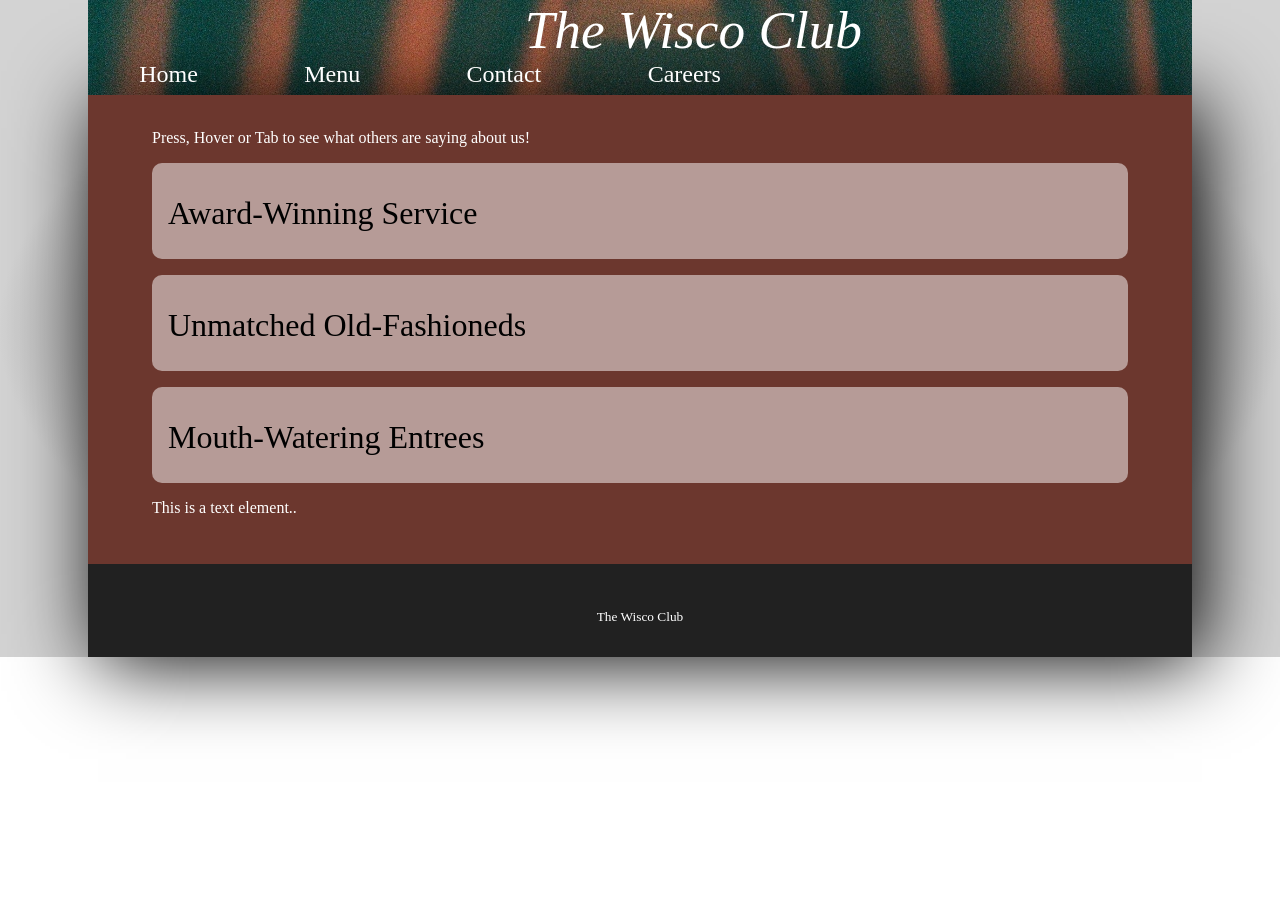
==== CP1_supperclub/index.html @ 633d5ccf "add footer css and adjust outer div height" ====
<!DOCTYPE html>
<html lang="en">
    <head>
        <meta charset="UTF-8">
        <meta name="viewport" content="width=device-width, initial-scale=1.0">
        <title>Wisco Club</title>
        <link rel="stylesheet" href="styles.css">
    </head>
    <body>
        <a class="skip-link" href="#main">Skip to main content</a>
        <div id="fixwidth">
            <header>
                <h1><em>The Wisco Club</em></h1>
                <nav>
                    <!-- these would be different href values for other pages -->
                    <a href="index.html">Home</a>
                    <a href="index.html">Menu</a>
                    <a href="index.html">Contact</a>
                    <a href="index.html">Careers</a>
                </nav>
            </header>
            <br>
            <main id="main">
                <br>
                <p>Press, Hover or Tab to see what others are saying about us!</p>
                <div class="hero award">
                    <p>Award-Winning Service</p>
                </div>
                <div class="hero oldf">
                    <p>Unmatched Old-Fashioneds</p>
                </div>
                <div class="hero food">
                    <p>Mouth-Watering Entrees</p>
                </div>
                <!-- Image from https://unsplash.com/photos/a-group-of-people-sitting-at-a-table-in-a-restaurant-xybK6i18C7w -->
                <!-- Image from https://unsplash.com/photos/a-romantic-dinner-setting-with-food-and-candles--zcILE8jS0M -->
                <!-- Image from https://unsplash.com/photos/shallow-focus-photo-of-sliced-lemon-in-glass-cup-VLc3BggMacw -->
                <div class="card">
                    <p>This is a text element..</p>
                </div>
                <br>
                <footer>
                    <br><br>
                    <p>The Wisco Club</p>
                </footer>
            </main> 
        </div>
    </body>
</html>
---- CP1_supperclub/styles.css ----
/* normalization */
*, *::before, *::after {
    box-sizing: border-box;
}
/*html { -webkit-text-size-adjust: 100%; }  **GOT WARNING FROM W3C?** */
img, picture, video { display: block; max-width: 100%; }

/* custom variables */
:root {
   --color-primary: rgb(108, 55, 46);
   --color-secondary: rgb(33, 33, 33);
}

/* body */
body {
    font-family: Cambria, Cochin, serif;
    color: black;
    min-width: 700px;
}
#fixwidth {
    background: radial-gradient(closest-side at 50% 50%, black, lightgrey 99%);
    background-size: cover;
    height: auto;
    margin: 0 -1em;
    padding: 0 6em;
}

/* header */
header {
    background-image: url('curtains.jpg');
    background-size: cover;
    height: 7em;
    margin-top: -.5em;
    margin-bottom: -2.2em;
}
header h1 {
    width: 444px;
    margin: 0 auto;
    font-size: 333%;
    font-weight: 100;
    color: white;
    text-align: right;
}
nav a {
    color: white;
    display: inline-block;
    margin: 0 4vw;
    font-size: 150%;
    text-align: right;
    text-decoration: none;
}
/* example of :hover + :focus for nav*/
nav a:hover, nav a:focus-visible {
    transition: transform 0.5s ease-in-out;
    transform: scale(1.02);
}

/* main */
main {
    background-color: var(--color-primary);
    box-shadow: 10px 5px 5em black;
    color: white;
    height: auto;
    padding: 0 4em;
}
.hero {
    position: relative;
    background: rgba(255,255,255, 50%);
    border-radius: 10px;
    color: black;
    padding: 3px 1em;
    margin-bottom: 1em;
    text-align: center;
    height: 6em;
}
.hero p {
    font-size: 200%;
    position: absolute;
    top: 0px;
}
/* animation requirement */
@keyframes heroText {
    0% { color: black; left: 0px;}
    80% { color: white; left: 4em; }
    100% { color: white; left: 2em; }
}
.hero:hover p, .hero:focus-visible p {
    animation-name: heroText;
    animation-duration: 5s;
    animation-fill-mode: forwards;
}

/* hero card images */
.hero:hover, .hero:focus-visible {
    background-size: cover;
}
.award:hover, .award:focus-visible {
    background-image: linear-gradient(rgba(0,0,0,0.5), rgba(0,0,0,0.5)),
        url('curtains.jpg');  
    background-position: center;
}
.oldf:hover, .oldf:focus-visible {
    background-image: linear-gradient(rgba(0,0,0,0.5), rgba(0,0,0,0.5)),
        url('brandy.jpg');
    background-position: 10% 50%;
}
.food:hover, .food:focus-visible {
    background-image: linear-gradient(rgba(0,0,0,0.5), rgba(0,0,0,0.5)), 
        url('food.jpg');
    background-position: center;
}
/* more main content? */
.card {
    
}

/* footer */
footer {
    background-color: var(--color-secondary);
    background-size: cover;
    font-size: smaller;
    color: white;
    text-align: center;
    height: 7em;
    margin: 1em -4.8em;
}

/* skip link */
.skip-link {
    position: absolute;
    top: -60px;
    left: 0;
    background: var(--color-primary);
    color: white;
    padding: .1em;
    z-index: 100;
    text-decoration: none;
}
.skip-link:focus {
    top: 0;
}

/* focus visibility */
a:focus-visible,
button:focus-visible,
input:focus-visible,
.hero:focus-visible {
    outline: 3px solid orangered;
}

/* reduced motion */
@media (prefers-reduced-motion: reduce) {
    *, *::before, *::after {
        animation-duration: 0.01ms !important;
        animation-iteration-count: 1 !important;
        transition-duration: 0.01ms !important;
        scroll-behavior: auto !important;
    }
}
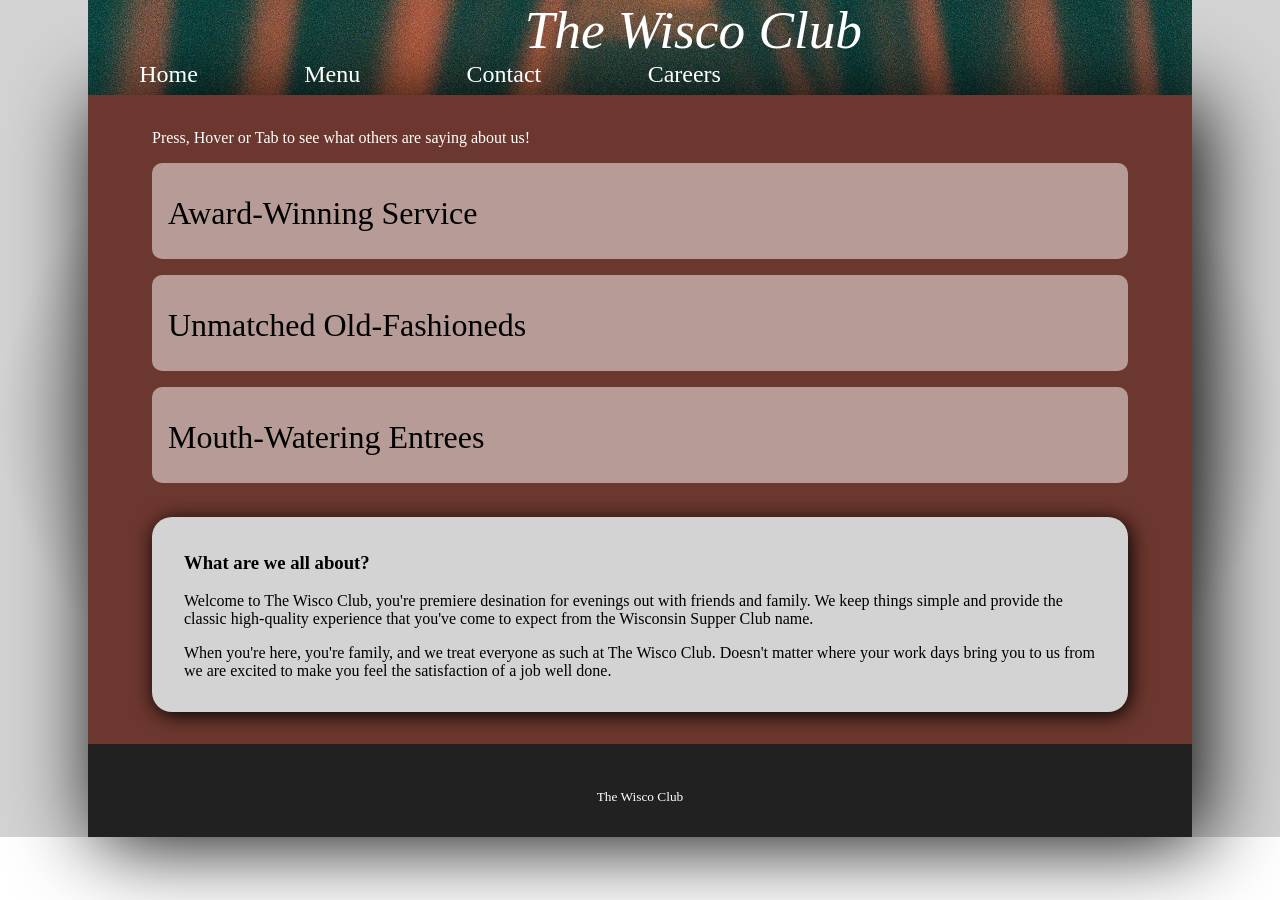
==== commit 8b2a35c9: "add text and card structure" ====
--- a/CP1_supperclub/index.html
+++ b/CP1_supperclub/index.html
@@ -35,8 +35,17 @@
                 <!-- Image from https://unsplash.com/photos/a-group-of-people-sitting-at-a-table-in-a-restaurant-xybK6i18C7w -->
                 <!-- Image from https://unsplash.com/photos/a-romantic-dinner-setting-with-food-and-candles--zcILE8jS0M -->
                 <!-- Image from https://unsplash.com/photos/shallow-focus-photo-of-sliced-lemon-in-glass-cup-VLc3BggMacw -->
+                <br>
                 <div class="card">
-                    <p>This is a text element..</p>
+                    <h3>What are we all about?</h3>
+                    <p>Welcome to The Wisco Club, you're premiere desination for evenings out with friends
+                        and family. We keep things simple and provide the classic high-quality experience that
+                        you've come to expect from the Wisconsin Supper Club name.
+                    </p>
+                    <p>When you're here, you're family, and we treat everyone as such at The Wisco Club.
+                        Doesn't matter where your work days bring you to us from we are excited to make you
+                        feel the satisfaction of a job well done.
+                    </p>
                 </div>
                 <br>
                 <footer>
--- a/CP1_supperclub/styles.css
+++ b/CP1_supperclub/styles.css
@@ -111,7 +111,11 @@
 }
 /* more main content? */
 .card {
-    
+    background-color: lightgrey;
+    border-radius: 20px;
+    color: black;
+    box-shadow: 2px 3px 20px black;
+    padding: 1em 2em;
 }
 
 /* footer */
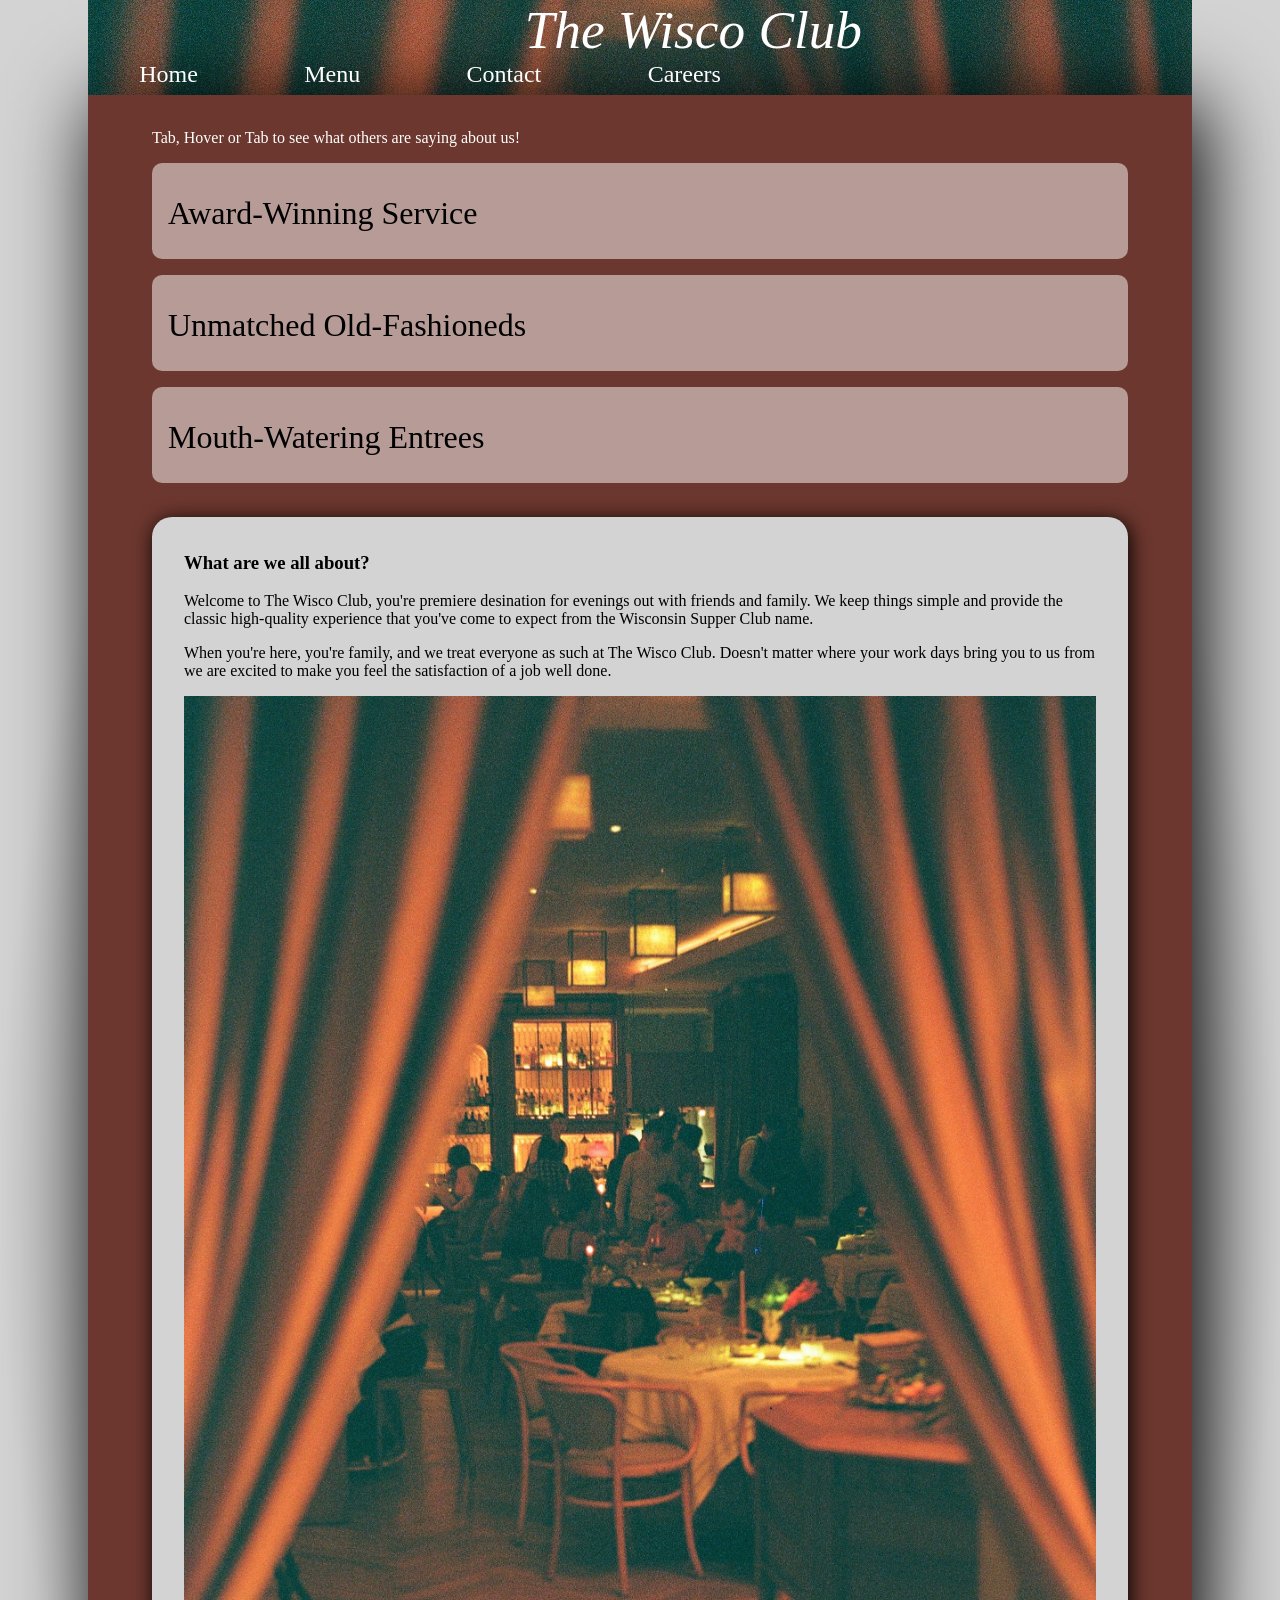
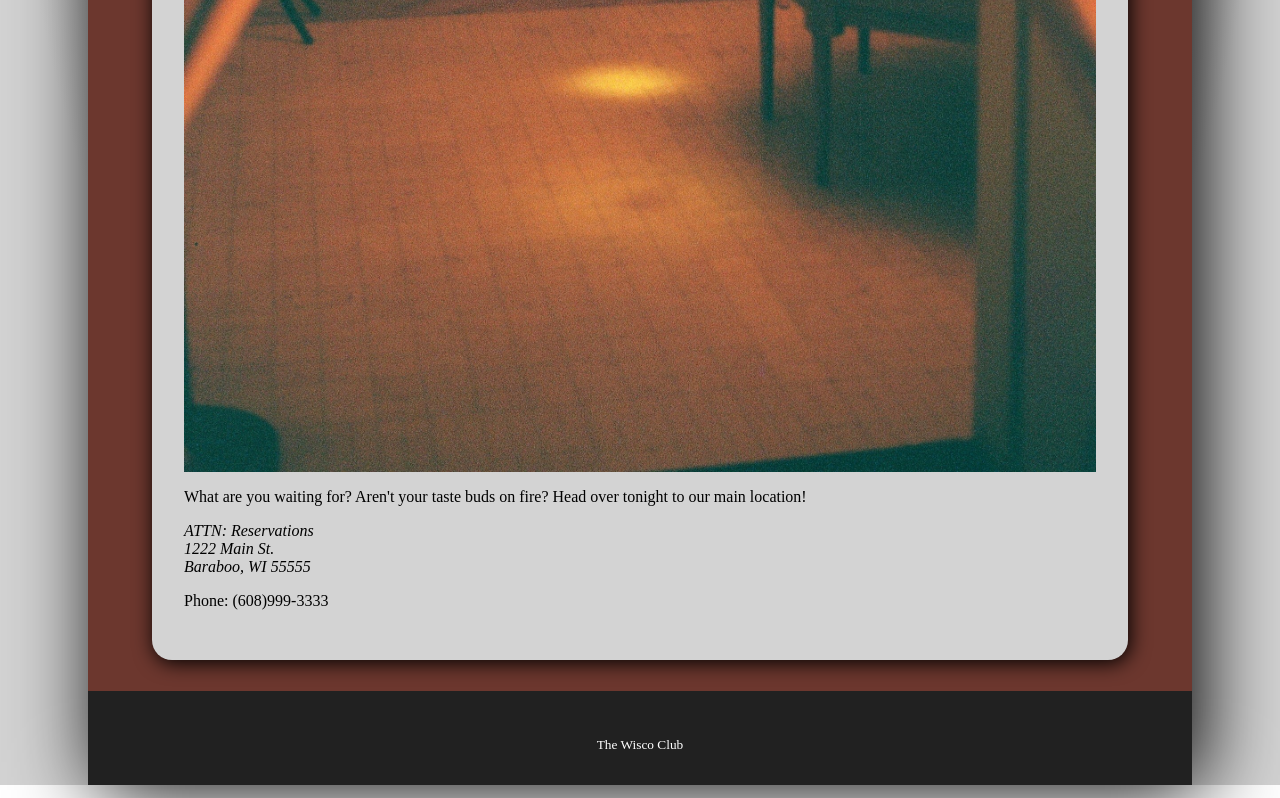
==== commit a1dbbc51: "add text and showcase image" ====
--- a/CP1_supperclub/index.html
+++ b/CP1_supperclub/index.html
@@ -22,7 +22,7 @@
             <br>
             <main id="main">
                 <br>
-                <p>Press, Hover or Tab to see what others are saying about us!</p>
+                <p>Tab, Hover or Tab to see what others are saying about us!</p>
                 <div class="hero award">
                     <p>Award-Winning Service</p>
                 </div>
@@ -46,6 +46,17 @@
                         Doesn't matter where your work days bring you to us from we are excited to make you
                         feel the satisfaction of a job well done.
                     </p>
+                    <img src="curtains.jpg" alt="full portrait shot of bustling restaurant from behind a curtain">
+                    <p>What are you waiting for? Aren't your taste buds on fire? Head over tonight to
+                        our main location!
+                    </p>
+                    <address>
+                        ATTN: Reservations<br>
+                        1222 Main St.<br>
+                        Baraboo, WI 55555<br>
+                    </address>
+                    <p>Phone: (608)999-3333</p>
+                    <br>
                 </div>
                 <br>
                 <footer>
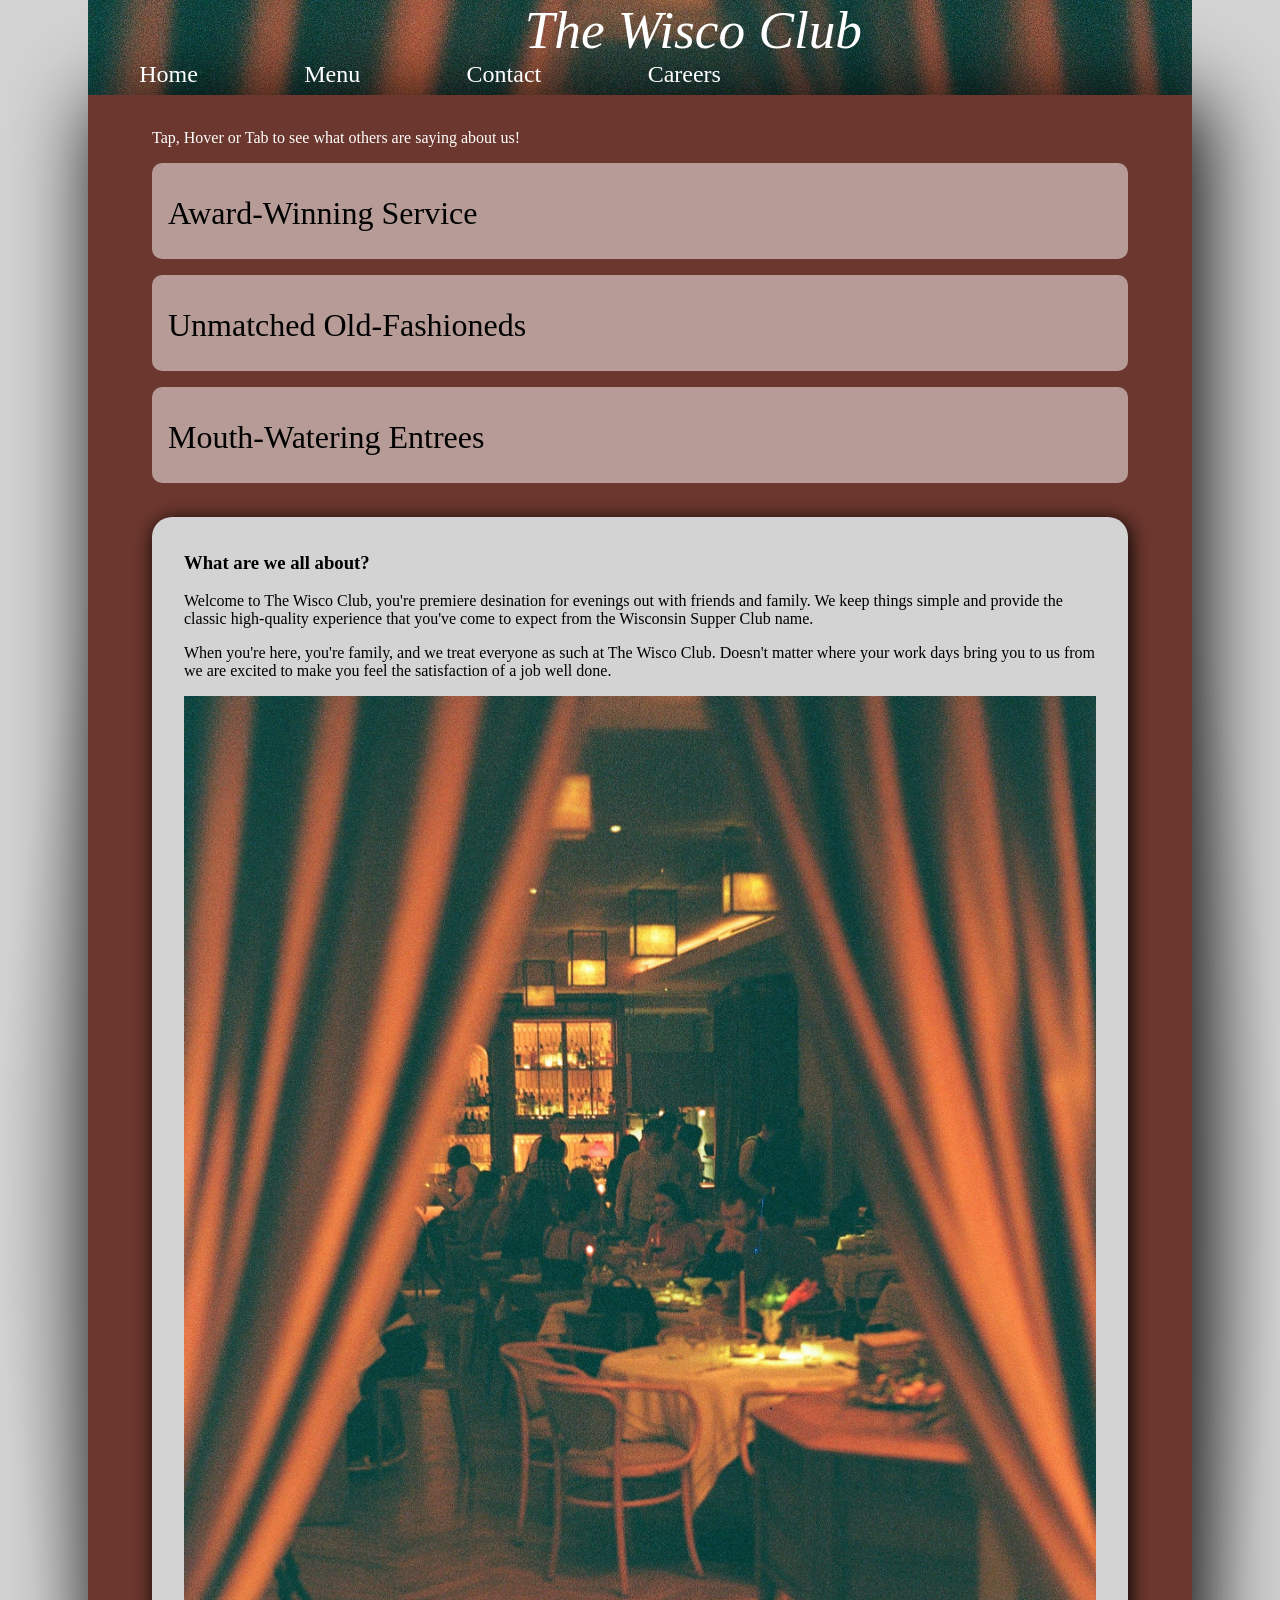
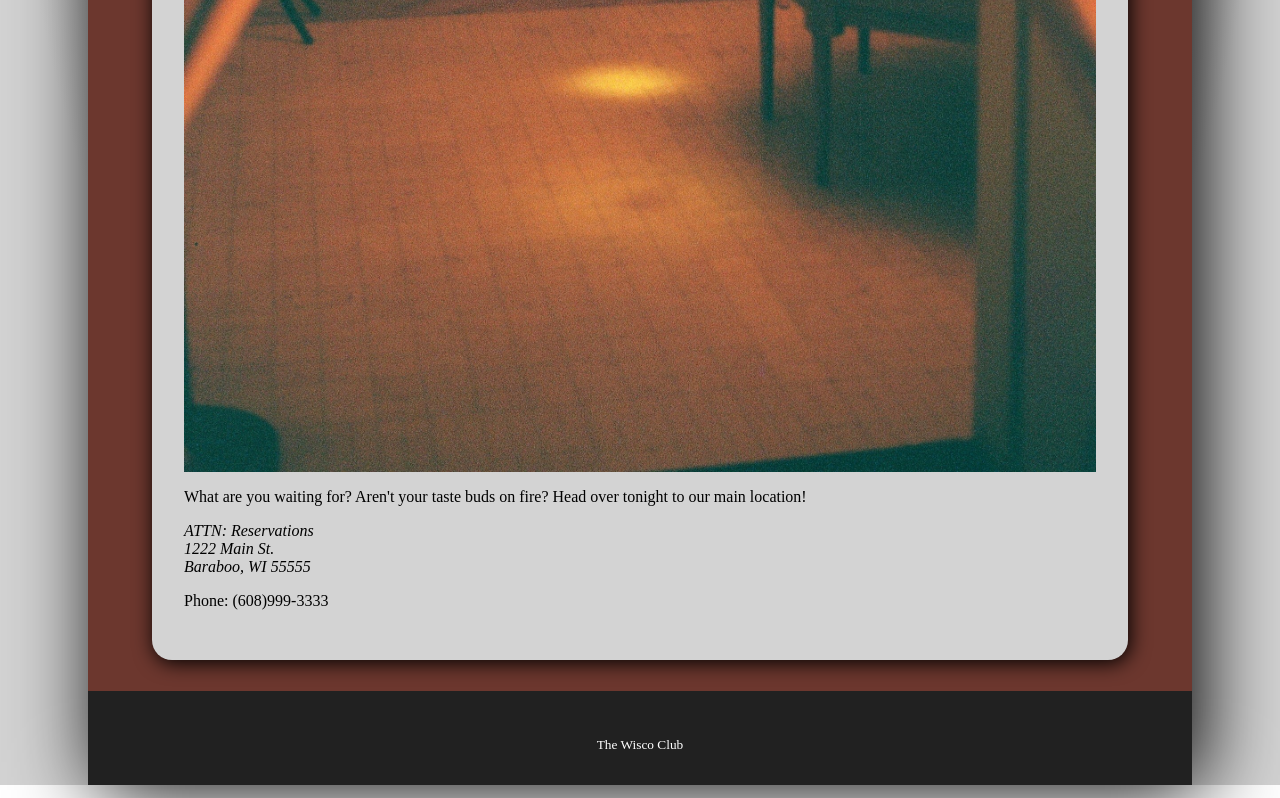
==== commit f31d7581: "dev typo" ====
--- a/CP1_supperclub/index.html
+++ b/CP1_supperclub/index.html
@@ -22,7 +22,7 @@
             <br>
             <main id="main">
                 <br>
-                <p>Tab, Hover or Tab to see what others are saying about us!</p>
+                <p>Tap, Hover or Tab to see what others are saying about us!</p>
                 <div class="hero award">
                     <p>Award-Winning Service</p>
                 </div>
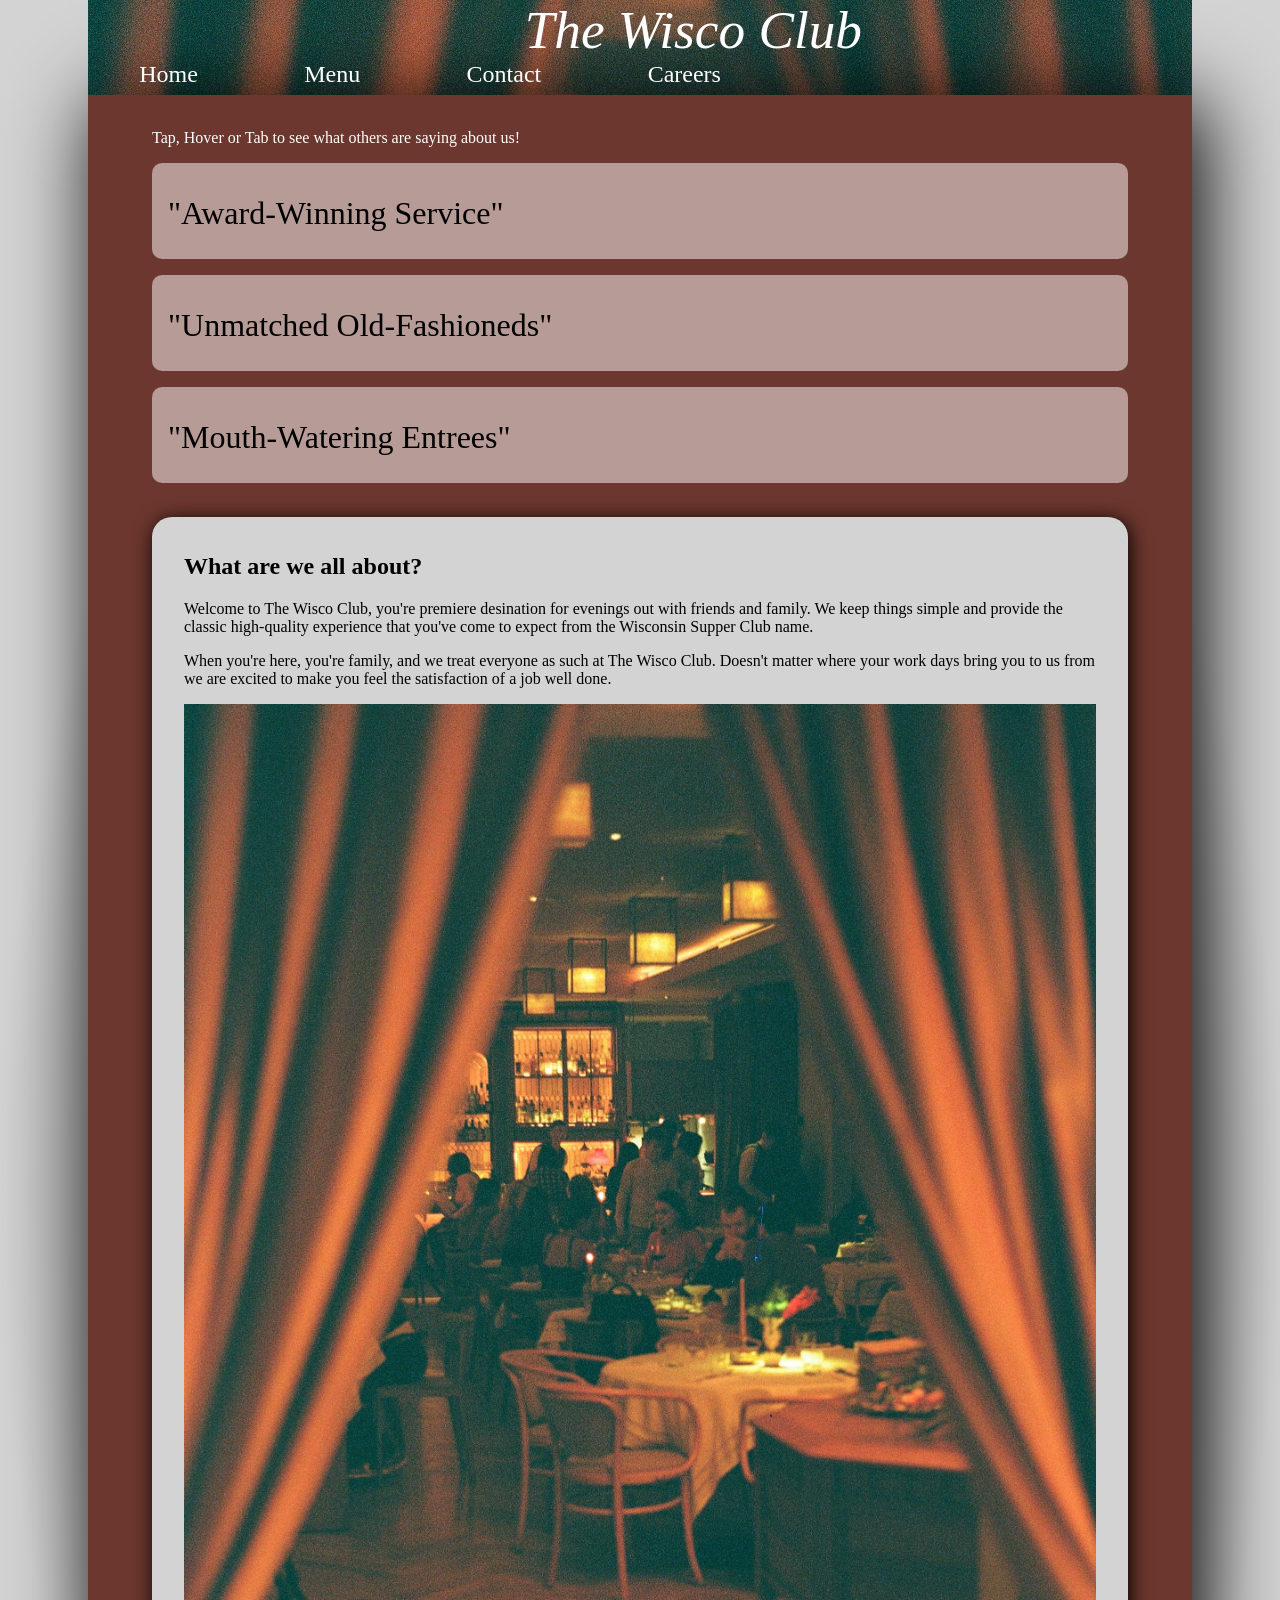
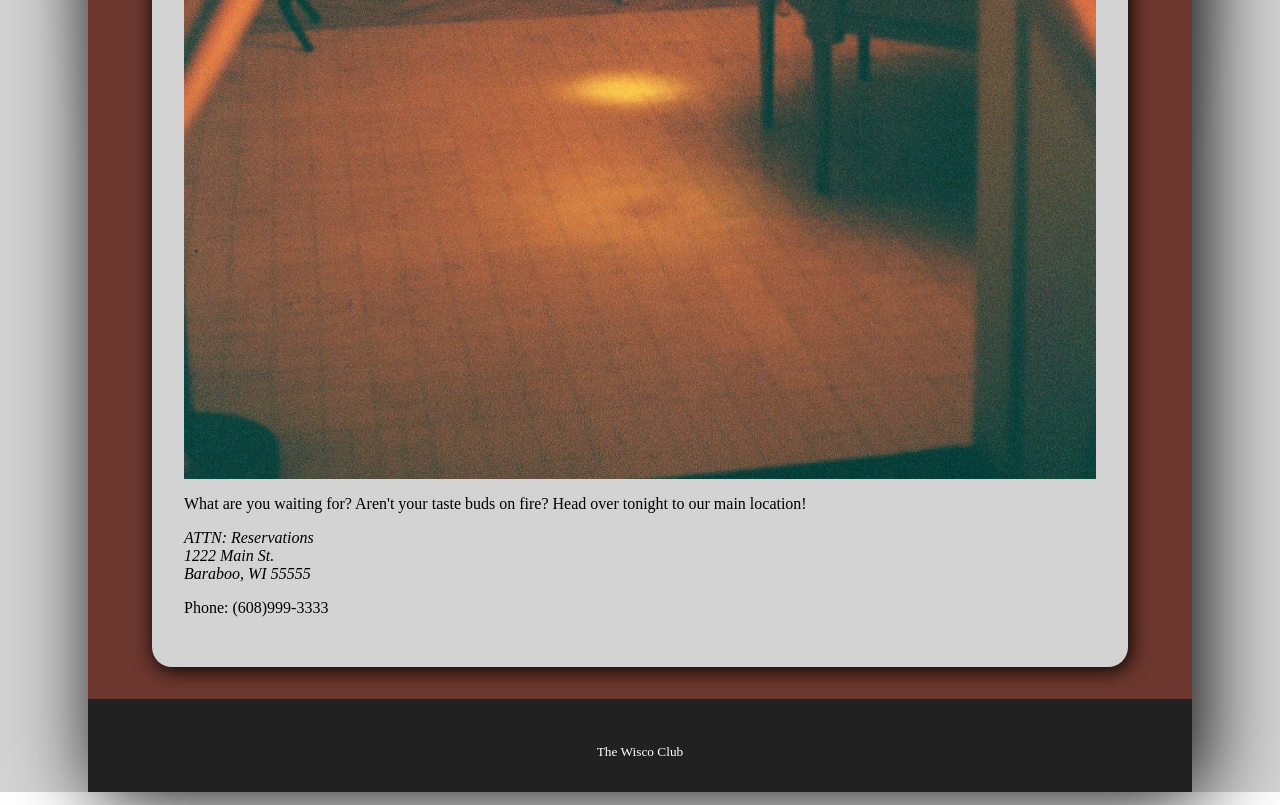
==== commit e4e4050b: "tuned transitions" ====
--- a/CP1_supperclub/index.html
+++ b/CP1_supperclub/index.html
@@ -24,20 +24,20 @@
                 <br>
                 <p>Tap, Hover or Tab to see what others are saying about us!</p>
                 <div class="hero award">
-                    <p>Award-Winning Service</p>
+                    <p>"Award-Winning Service"</p>
                 </div>
                 <div class="hero oldf">
-                    <p>Unmatched Old-Fashioneds</p>
+                    <p>"Unmatched Old-Fashioneds"</p>
                 </div>
                 <div class="hero food">
-                    <p>Mouth-Watering Entrees</p>
+                    <p>"Mouth-Watering Entrees"</p>
                 </div>
                 <!-- Image from https://unsplash.com/photos/a-group-of-people-sitting-at-a-table-in-a-restaurant-xybK6i18C7w -->
                 <!-- Image from https://unsplash.com/photos/a-romantic-dinner-setting-with-food-and-candles--zcILE8jS0M -->
                 <!-- Image from https://unsplash.com/photos/shallow-focus-photo-of-sliced-lemon-in-glass-cup-VLc3BggMacw -->
                 <br>
                 <div class="card">
-                    <h3>What are we all about?</h3>
+                    <h2>What are we all about?</h2>
                     <p>Welcome to The Wisco Club, you're premiere desination for evenings out with friends
                         and family. We keep things simple and provide the classic high-quality experience that
                         you've come to expect from the Wisconsin Supper Club name.
--- a/CP1_supperclub/styles.css
+++ b/CP1_supperclub/styles.css
@@ -49,10 +49,11 @@
     text-align: right;
     text-decoration: none;
 }
-/* example of :hover + :focus for nav*/
+/* example of :hover + :focus for nav, plus transform and transition*/
 nav a:hover, nav a:focus-visible {
-    transition: transform 0.5s ease-in-out;
+    transition: font-weight 0.5s ease-in-out;
     transform: scale(1.02);
+    font-weight:bolder;
 }
 
 /* main */
@@ -93,6 +94,8 @@
 /* hero card images */
 .hero:hover, .hero:focus-visible {
     background-size: cover;
+    transition: transform 0.5s;
+    transform: scale(1.05);
 }
 .award:hover, .award:focus-visible {
     background-image: linear-gradient(rgba(0,0,0,0.5), rgba(0,0,0,0.5)),
@@ -110,6 +113,11 @@
     background-position: center;
 }
 /* more main content? */
+/* example of :hover + :focus for cards, plus transform and transition*/
+.card:hover,.card:focus-visible {
+    transition: transform 0.5s ease-in-out;
+    transform: scale(1.02);
+}
 .card {
     background-color: lightgrey;
     border-radius: 20px;
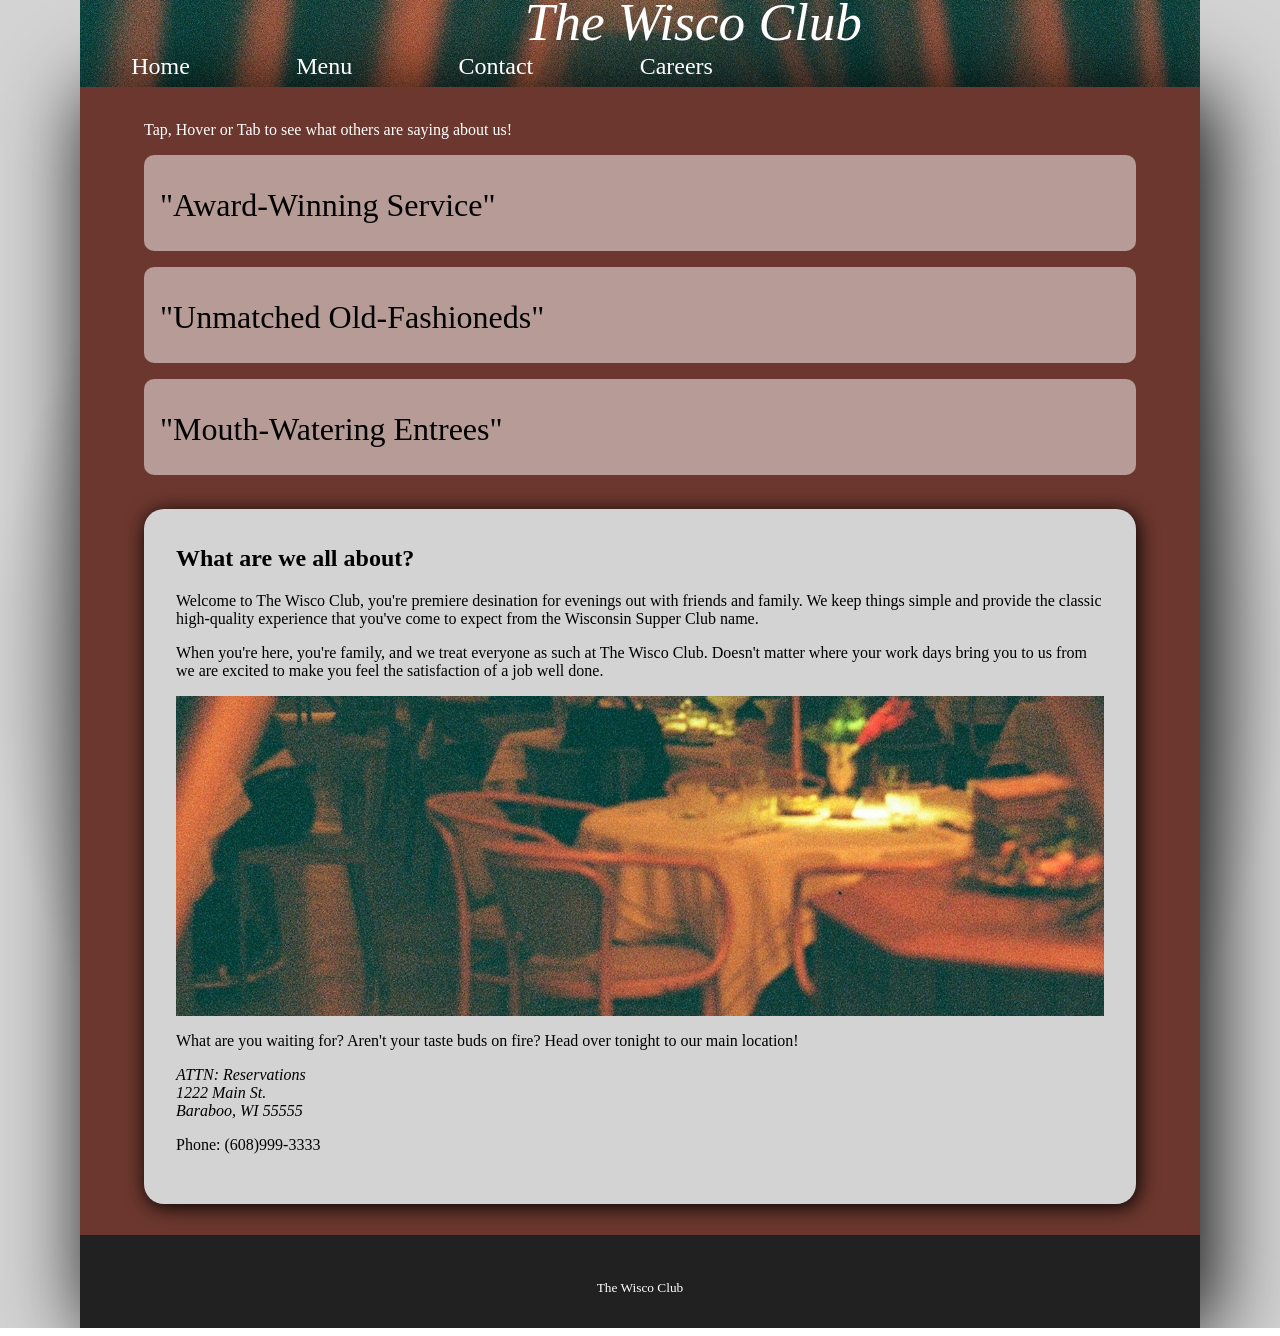
==== commit 22e8a023: "crop card image" ====
--- a/CP1_supperclub/index.html
+++ b/CP1_supperclub/index.html
@@ -8,7 +8,7 @@
     </head>
     <body>
         <a class="skip-link" href="#main">Skip to main content</a>
-        <div id="fixwidth">
+        <div id="insetmain">
             <header>
                 <h1><em>The Wisco Club</em></h1>
                 <nav>
@@ -46,7 +46,9 @@
                         Doesn't matter where your work days bring you to us from we are excited to make you
                         feel the satisfaction of a job well done.
                     </p>
-                    <img src="curtains.jpg" alt="full portrait shot of bustling restaurant from behind a curtain">
+                    <div class="crop">
+                        <img src="curtains.jpg" alt="full portrait shot of bustling restaurant from behind a curtain">
+                    </div>
                     <p>What are you waiting for? Aren't your taste buds on fire? Head over tonight to
                         our main location!
                     </p>
--- a/CP1_supperclub/styles.css
+++ b/CP1_supperclub/styles.css
@@ -16,8 +16,10 @@
     font-family: Cambria, Cochin, serif;
     color: black;
     min-width: 700px;
+    height: 100%;
+    margin: 0 0 -2em 0; /* this is needed to fix bottom margin of page */
 }
-#fixwidth {
+#insetmain {
     background: radial-gradient(closest-side at 50% 50%, black, lightgrey 99%);
     background-size: cover;
     height: auto;
@@ -125,6 +127,16 @@
     box-shadow: 2px 3px 20px black;
     padding: 1em 2em;
 }
+.crop {
+    height: 20em;
+    overflow: hidden;
+}
+.crop img {
+    width: 100%;
+    height: 100%;
+    object-fit: cover;
+    transform: scale(1.5);
+}
 
 /* footer */
 footer {
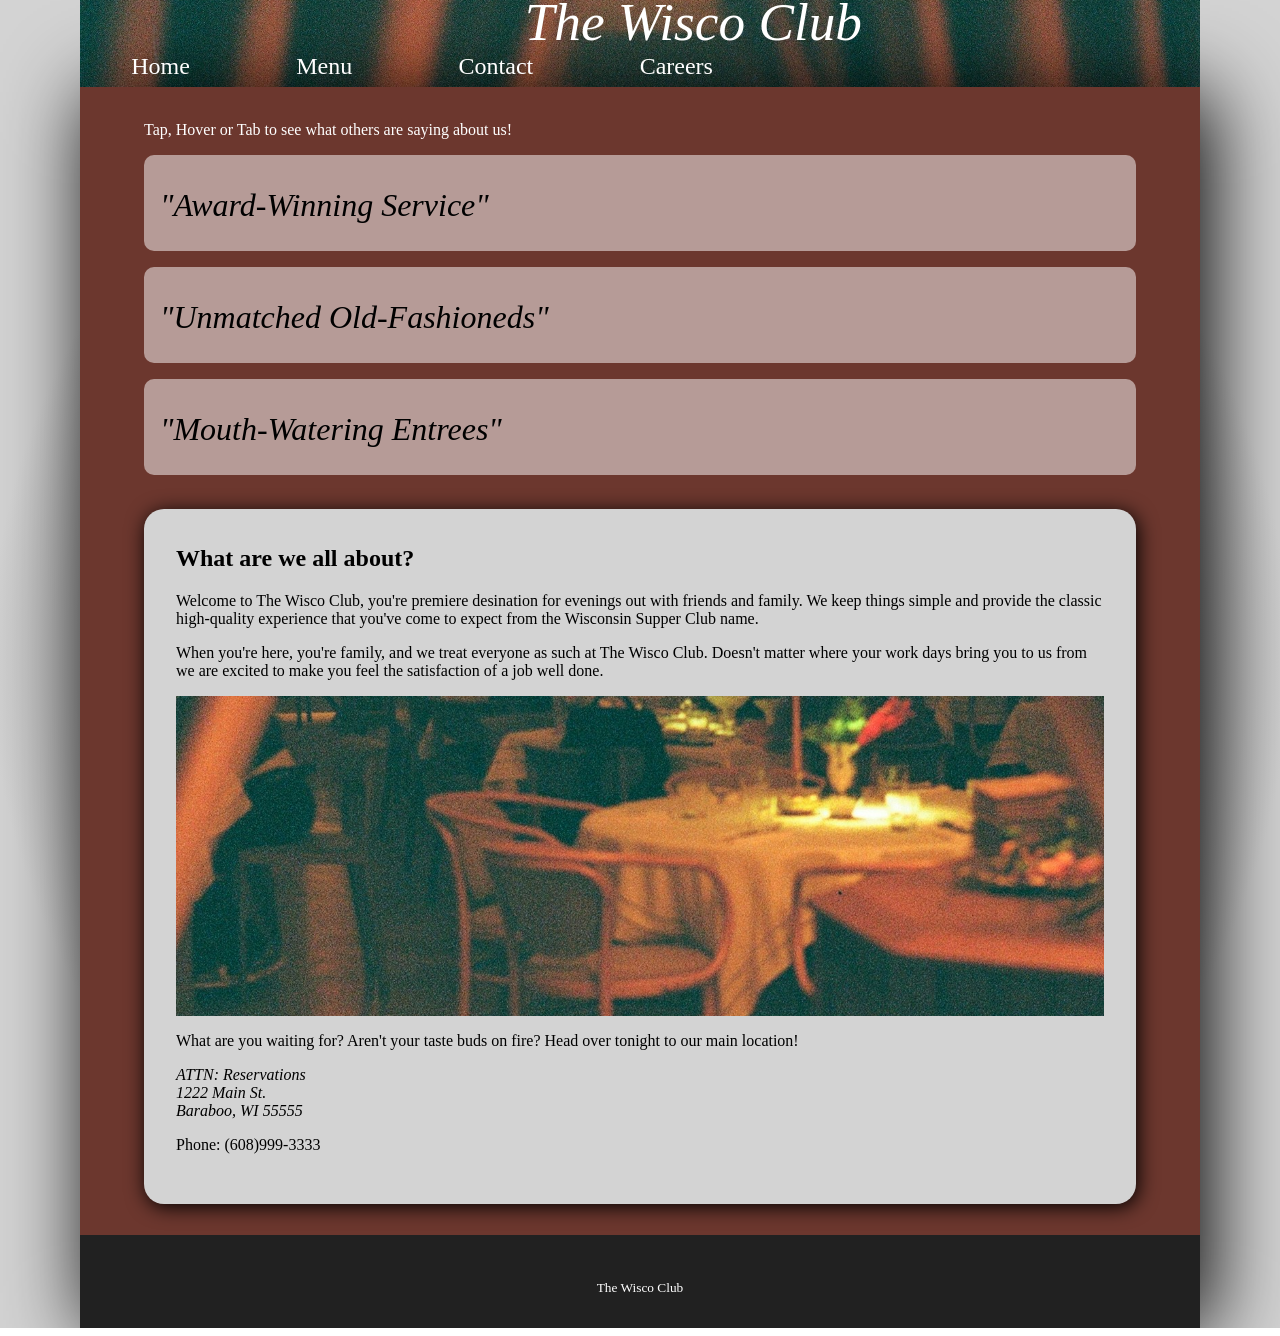
==== commit a4921561: "made full page tab friendly" ====
--- a/CP1_supperclub/index.html
+++ b/CP1_supperclub/index.html
@@ -23,41 +23,41 @@
             <main id="main">
                 <br>
                 <p>Tap, Hover or Tab to see what others are saying about us!</p>
-                <div class="hero award">
-                    <p>"Award-Winning Service"</p>
+                <div class="hero award" tabindex="0">
+                    <p><em>"Award-Winning Service"</em></p>
                 </div>
-                <div class="hero oldf">
-                    <p>"Unmatched Old-Fashioneds"</p>
+                <div class="hero oldf" tabindex="0">
+                    <p><em>"Unmatched Old-Fashioneds"</em></p>
                 </div>
-                <div class="hero food">
-                    <p>"Mouth-Watering Entrees"</p>
+                <div class="hero food" tabindex="0">
+                    <p><em>"Mouth-Watering Entrees"</em></p>
                 </div>
                 <!-- Image from https://unsplash.com/photos/a-group-of-people-sitting-at-a-table-in-a-restaurant-xybK6i18C7w -->
                 <!-- Image from https://unsplash.com/photos/a-romantic-dinner-setting-with-food-and-candles--zcILE8jS0M -->
                 <!-- Image from https://unsplash.com/photos/shallow-focus-photo-of-sliced-lemon-in-glass-cup-VLc3BggMacw -->
                 <br>
-                <div class="card">
+                <div class="card" tabindex="0">
                     <h2>What are we all about?</h2>
-                    <p>Welcome to The Wisco Club, you're premiere desination for evenings out with friends
+                    <p tabindex="0">Welcome to The Wisco Club, you're premiere desination for evenings out with friends
                         and family. We keep things simple and provide the classic high-quality experience that
                         you've come to expect from the Wisconsin Supper Club name.
                     </p>
-                    <p>When you're here, you're family, and we treat everyone as such at The Wisco Club.
+                    <p tabindex="0">When you're here, you're family, and we treat everyone as such at The Wisco Club.
                         Doesn't matter where your work days bring you to us from we are excited to make you
                         feel the satisfaction of a job well done.
                     </p>
                     <div class="crop">
                         <img src="curtains.jpg" alt="full portrait shot of bustling restaurant from behind a curtain">
                     </div>
-                    <p>What are you waiting for? Aren't your taste buds on fire? Head over tonight to
+                    <p tabindex="0">What are you waiting for? Aren't your taste buds on fire? Head over tonight to
                         our main location!
                     </p>
-                    <address>
+                    <address tabindex="0">
                         ATTN: Reservations<br>
                         1222 Main St.<br>
                         Baraboo, WI 55555<br>
                     </address>
-                    <p>Phone: (608)999-3333</p>
+                    <p tabindex="0">Phone: (608)999-3333</p>
                     <br>
                 </div>
                 <br>
--- a/CP1_supperclub/styles.css
+++ b/CP1_supperclub/styles.css
@@ -96,7 +96,7 @@
 /* hero card images */
 .hero:hover, .hero:focus-visible {
     background-size: cover;
-    transition: transform 0.5s;
+    transition: transform 5s;
     transform: scale(1.05);
 }
 .award:hover, .award:focus-visible {
@@ -114,7 +114,7 @@
         url('food.jpg');
     background-position: center;
 }
-/* more main content? */
+/* more main content */
 /* example of :hover + :focus for cards, plus transform and transition*/
 .card:hover,.card:focus-visible {
     transition: transform 0.5s ease-in-out;
@@ -169,7 +169,7 @@
 button:focus-visible,
 input:focus-visible,
 .hero:focus-visible {
-    outline: 3px solid orangered;
+    outline: 3px solid orange;
 }
 
 /* reduced motion */
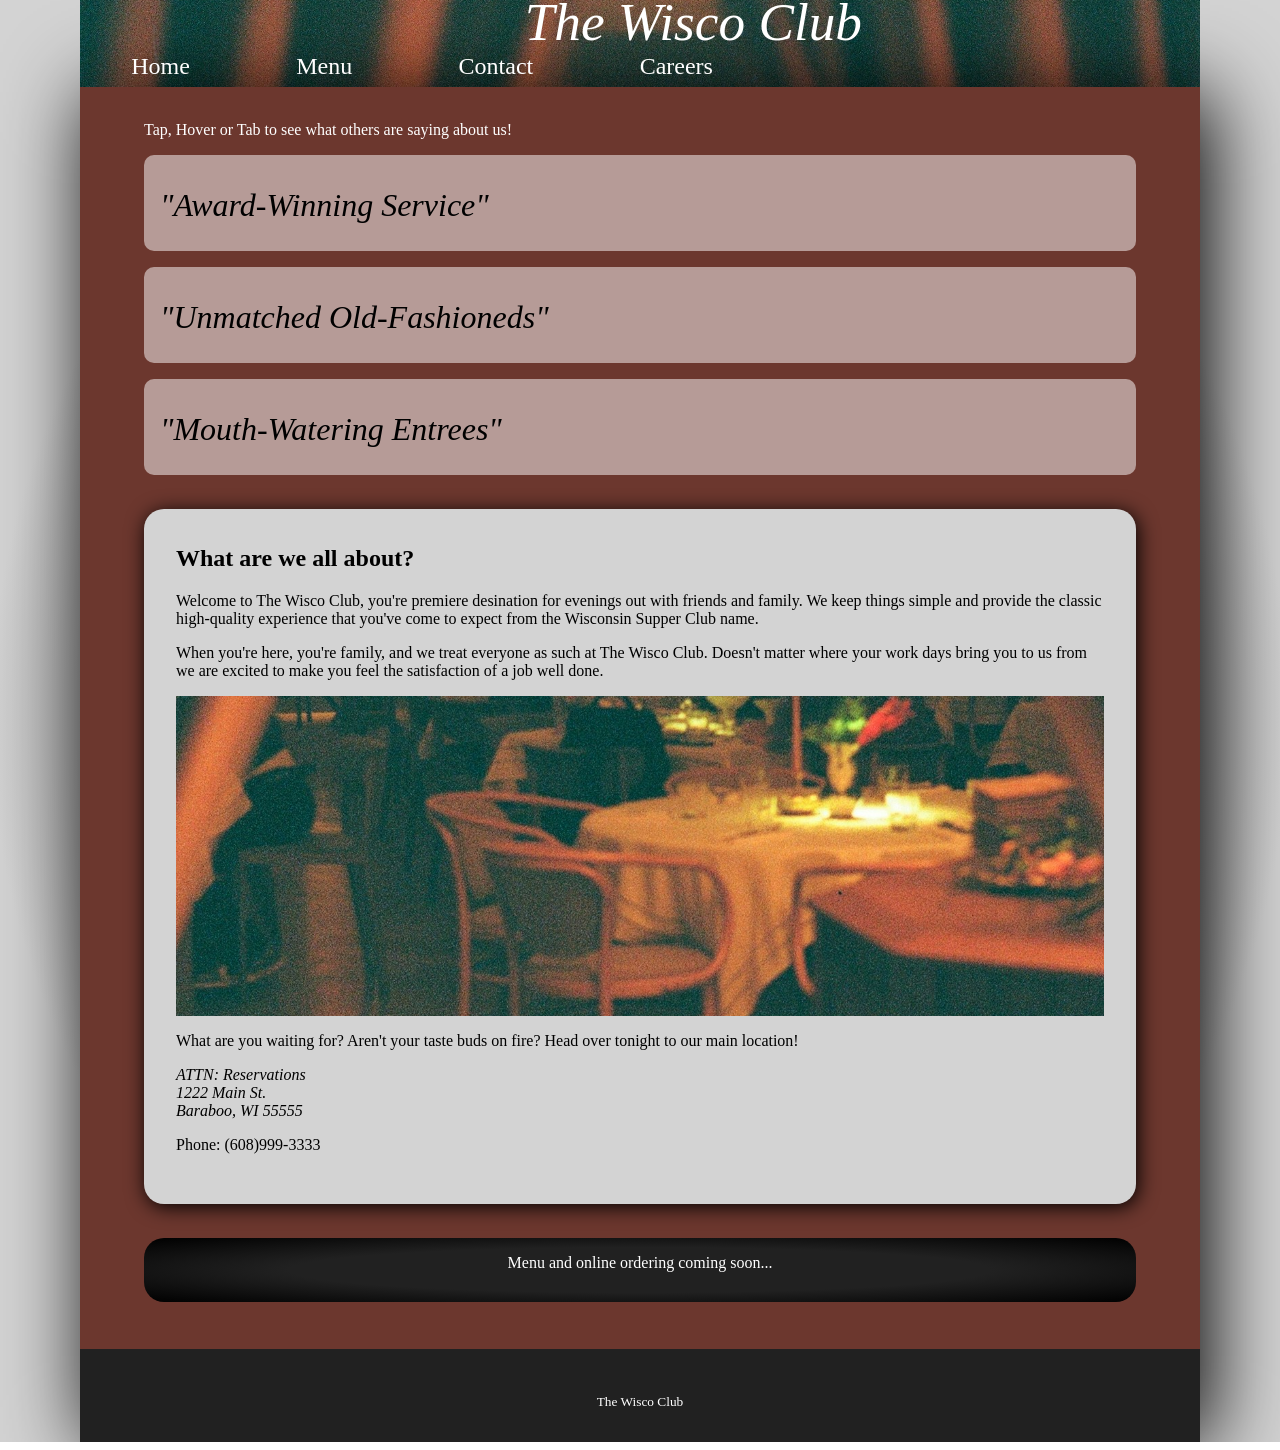
==== commit 1fc64284: "add comingsoon content and redirect" ====
--- a/CP1_supperclub/index.html
+++ b/CP1_supperclub/index.html
@@ -14,9 +14,9 @@
                 <nav>
                     <!-- these would be different href values for other pages -->
                     <a href="index.html">Home</a>
-                    <a href="index.html">Menu</a>
-                    <a href="index.html">Contact</a>
-                    <a href="index.html">Careers</a>
+                    <a href="#comingsoon">Menu</a>
+                    <a href="#comingsoon">Contact</a>
+                    <a href="#comingsoon">Careers</a>
                 </nav>
             </header>
             <br>
@@ -61,6 +61,10 @@
                     <br>
                 </div>
                 <br>
+                <p class="bonus" tabindex="0" id="comingsoon">
+                    Menu and online ordering coming soon...
+                </p>
+                <br>
                 <footer>
                     <br><br>
                     <p>The Wisco Club</p>
--- a/CP1_supperclub/styles.css
+++ b/CP1_supperclub/styles.css
@@ -84,7 +84,7 @@
 /* animation requirement */
 @keyframes heroText {
     0% { color: black; left: 0px;}
-    80% { color: white; left: 4em; }
+    80% { color: white; left: 4em; } /* left: will need adjusting for mobile*/
     100% { color: white; left: 2em; }
 }
 .hero:hover p, .hero:focus-visible p {
@@ -137,6 +137,15 @@
     object-fit: cover;
     transform: scale(1.5);
 }
+.bonus {
+    background:radial-gradient(var(--color-secondary) 50%, black );
+    border-radius: 20px;
+    color: black;
+    padding: 1em 2em;
+    text-align: center;
+    color: white;
+    height: 4em;
+}
 
 /* footer */
 footer {
